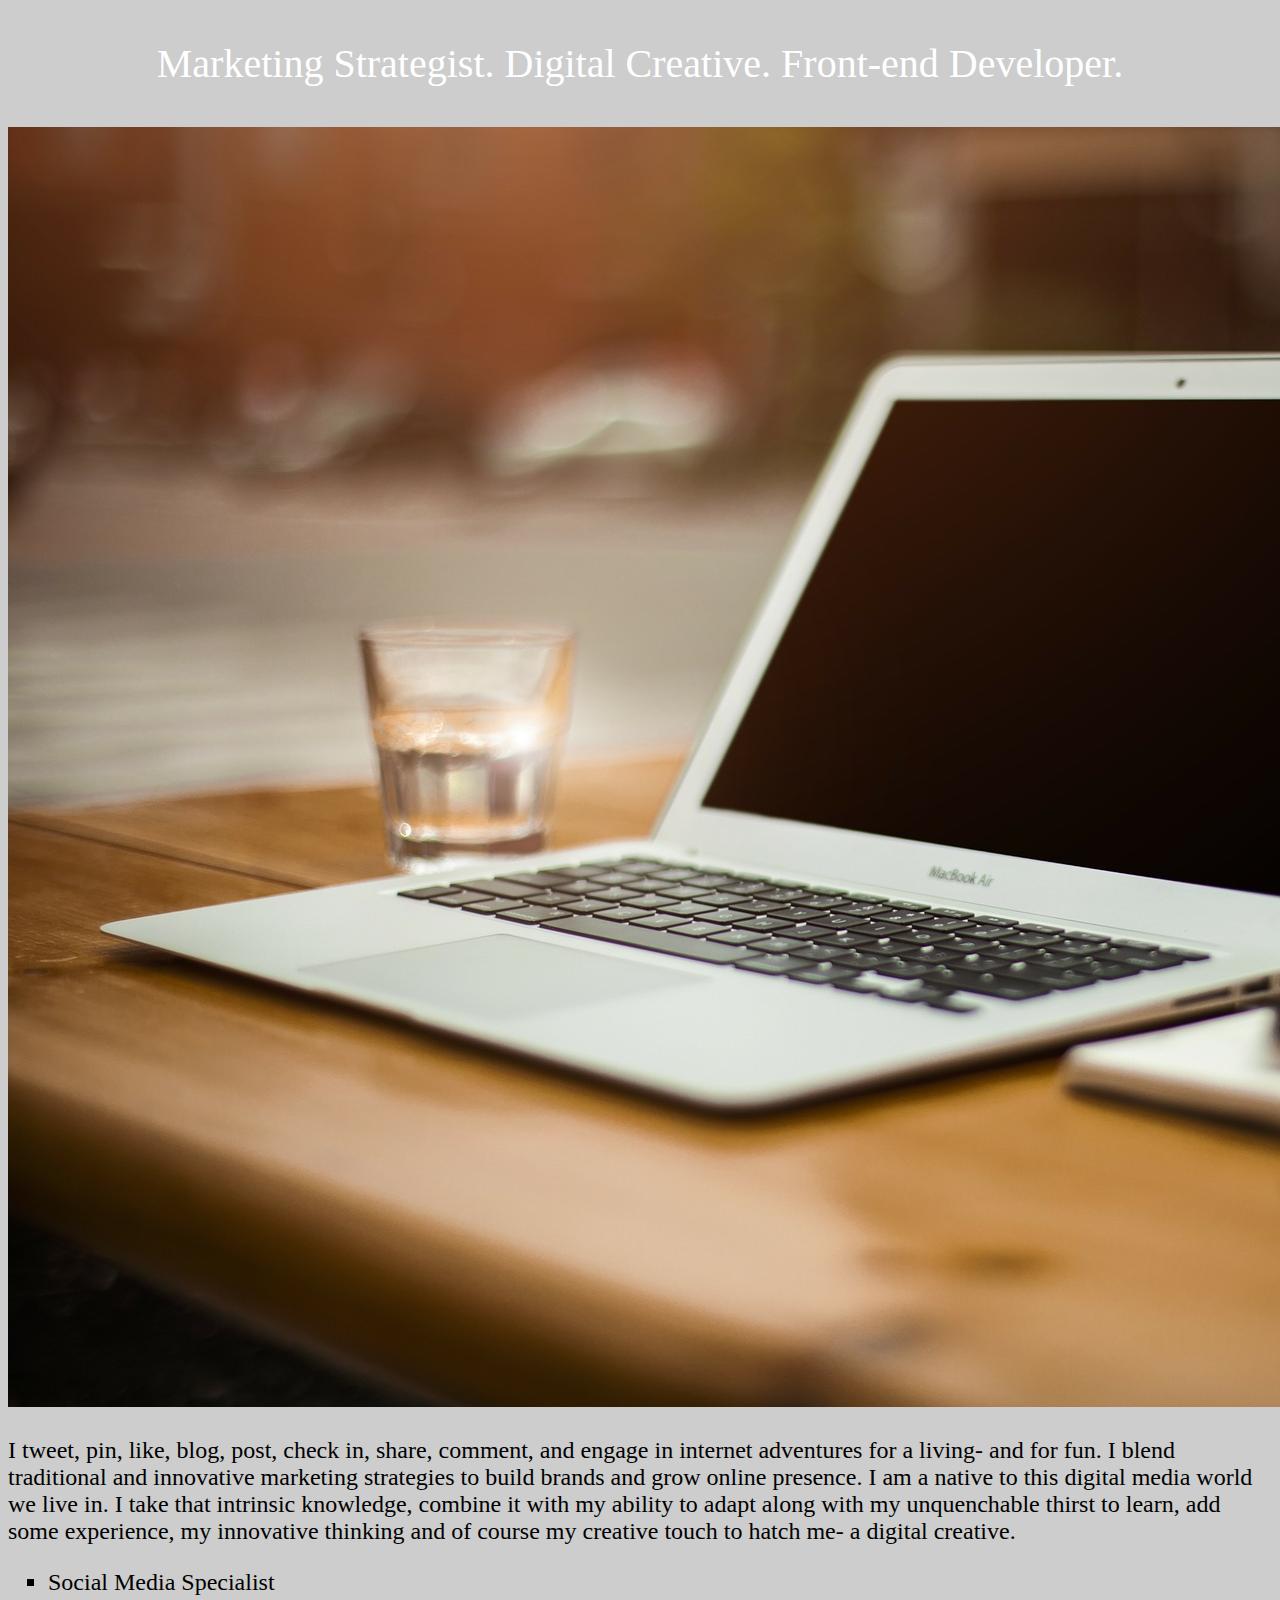
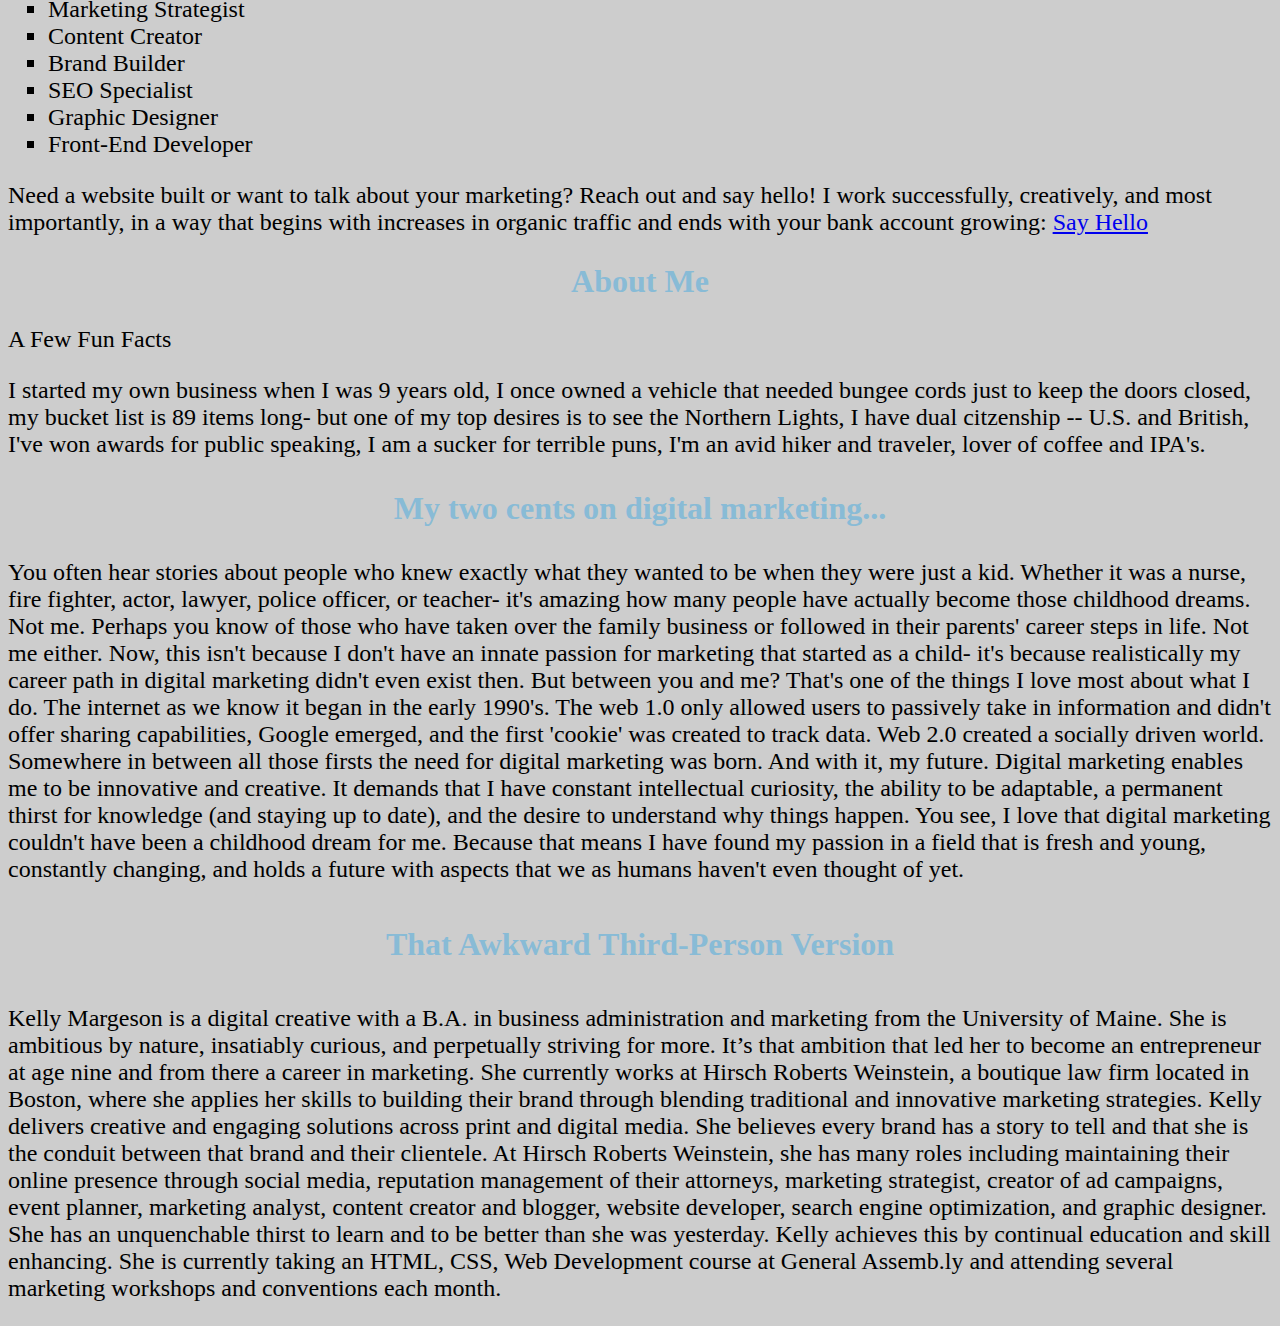
==== unit_3/index.html @ 4f6eaba1 "edits" ====
<!DOCTYPE html>
<html>

<head>
	<link rel="stylesheet" type="text/css" href="css/style.css">
</head>

<body>
	<title>Kelly Margeson</title>
	<div id="slogan">
	<p>Marketing Strategist. Digital Creative. Front-end Developer.</p>
	</div>
	<img src="images/laptop.jpg"
           alt="work space"
           title="laptop">

    <p>I tweet, pin, like, blog, post, check in, share, comment, and engage in internet adventures for a living- and for fun. I blend traditional and innovative marketing strategies to build brands and grow online presence. I am a native to this digital media world we live in. I take that intrinsic knowledge, combine it with my ability to adapt along with my unquenchable thirst to learn, add some experience, my innovative thinking and of course my creative touch to hatch me- a digital creative.</p>

    <ul style="list-style-type:square">
  		<li>Social Media Specialist</li>
 	    <li>Marketing Strategist</li>
  		<li>Content Creator</li>
  		<li>Brand Builder</li>
  		<li>SEO Specialist</li>
  		<li>Graphic Designer</li>
  		<li>Front-End Developer</li>
	</ul>

	<p>Need a website built or want to talk about your marketing? Reach out and say hello! I work successfully, creatively, and most importantly, in a way that begins with increases in organic traffic and ends with your bank account growing:
	<a href="mailto:kellymargeson.marketer@gmail.com?Subject=Hello%20again" target="_top">Say Hello</a>
	</p>

	<h2>About Me</h2>
	<p>A Few Fun Facts</p>
	<p>I started my own business when I was 9 years old, I once owned a vehicle that needed bungee cords just to keep the doors closed, my bucket list is 89 items long- but one of my top desires is to see the Northern Lights, I have dual citzenship -- U.S. and British, I've won awards for public speaking, I am a sucker for terrible puns, I'm an avid hiker and traveler, lover of coffee and IPA's.</p>

	<h3>My two cents on digital marketing...</h3>
	<p>You often hear stories about people who knew exactly what they wanted to be when they were just a kid. Whether it was a nurse, fire fighter, actor, lawyer, police officer, or teacher- it's amazing how many people have actually become those childhood dreams. Not me. Perhaps you know of those who have taken over the family business or followed in their parents' career steps in life. Not me either.

	Now, this isn't because I don't have an innate passion for marketing that started as a child- it's because realistically my career path in digital marketing didn't even exist then. But between you and me? That's one of the things I love most about what I do.

	The internet as we know it began in the early 1990's. The web 1.0 only allowed users to passively take in information and didn't offer sharing capabilities, Google emerged, and the first 'cookie' was created to track data. Web 2.0 created a socially driven world. Somewhere in between all those firsts the need for digital marketing was born. And with it, my future.

	Digital marketing enables me to be innovative and creative. It demands that I have constant intellectual curiosity, the ability to be adaptable, a permanent thirst for knowledge (and staying up to date), and the desire to understand why things happen. You see, I love that digital marketing couldn't have been a childhood dream for me. Because that means I have found my passion in a field that is fresh and young, constantly changing, and holds a future with aspects that we as humans haven't even thought of yet.</p>

	<h4>That Awkward Third-Person Version</h4>
	<p>Kelly Margeson is a digital creative with a B.A. in business administration and marketing from the University of Maine. She is ambitious by nature, insatiably curious, and perpetually striving for more. It’s that ambition that led her to become an entrepreneur at age nine and from there a career in marketing. She currently works at Hirsch Roberts Weinstein, a boutique law firm located in Boston, where she applies her skills to building their brand through blending traditional and innovative marketing strategies. Kelly delivers creative and engaging solutions across print and digital media. She believes every brand has a story to tell and that she is the conduit between that brand and their clientele. 

	At Hirsch Roberts Weinstein, she has many roles including maintaining their online presence through social media, reputation management of their attorneys, marketing strategist, creator of ad campaigns, event planner, marketing analyst, content creator and blogger, website developer, search engine optimization, and graphic designer.  

	She has an unquenchable thirst to learn and to be better than she was yesterday. Kelly achieves this by continual education and skill enhancing. She is currently taking an HTML, CSS, Web Development course at General Assemb.ly and attending several marketing workshops and conventions each month.</p>
</body>
</html>
---- unit_3/css/style.css ----
title {
    text-align: center;
    background: "images/laptop.jpg";
    background-size: cover;
    color: #fff;
    font-family: Quicksand; 
    font-weight: regular;
    text-transform: uppercase;
    font-size: 60px
}

#slogan { 
	text-align: center;
    background: "images/laptop.jpg";
    background-size: cover;
    color:#fff;
    font-family: Quicksand;
    font-weight: light 
    text-transform: capitalize;
    font-size: 40px
}

body {
  text-align: left;
  background-color: #CDCDCD;
  color: #000;
  font-family: GeosansLight;
  font-weight: regular;
  font-size: 24px
}

h2 {
  text-align: center;
  background-color: #CDCDCD;
  color: #88BBD6;
  font-family: GeosansLight;
  font-weight: bold;
  font-size: 32px
}

h3 {
  text-align: center;
  background-color: #CDCDCD;
  color: #88BBD6;
  font-family: GeosansLight;
  font-weight: bold;
  font-size: 32px
}

h4 {
  text-align: center;
  background-color: #CDCDCD;
  color: #88BBD6;
  font-family: GeosansLight;
  font-weight: bold;
  font-size: 32px
}
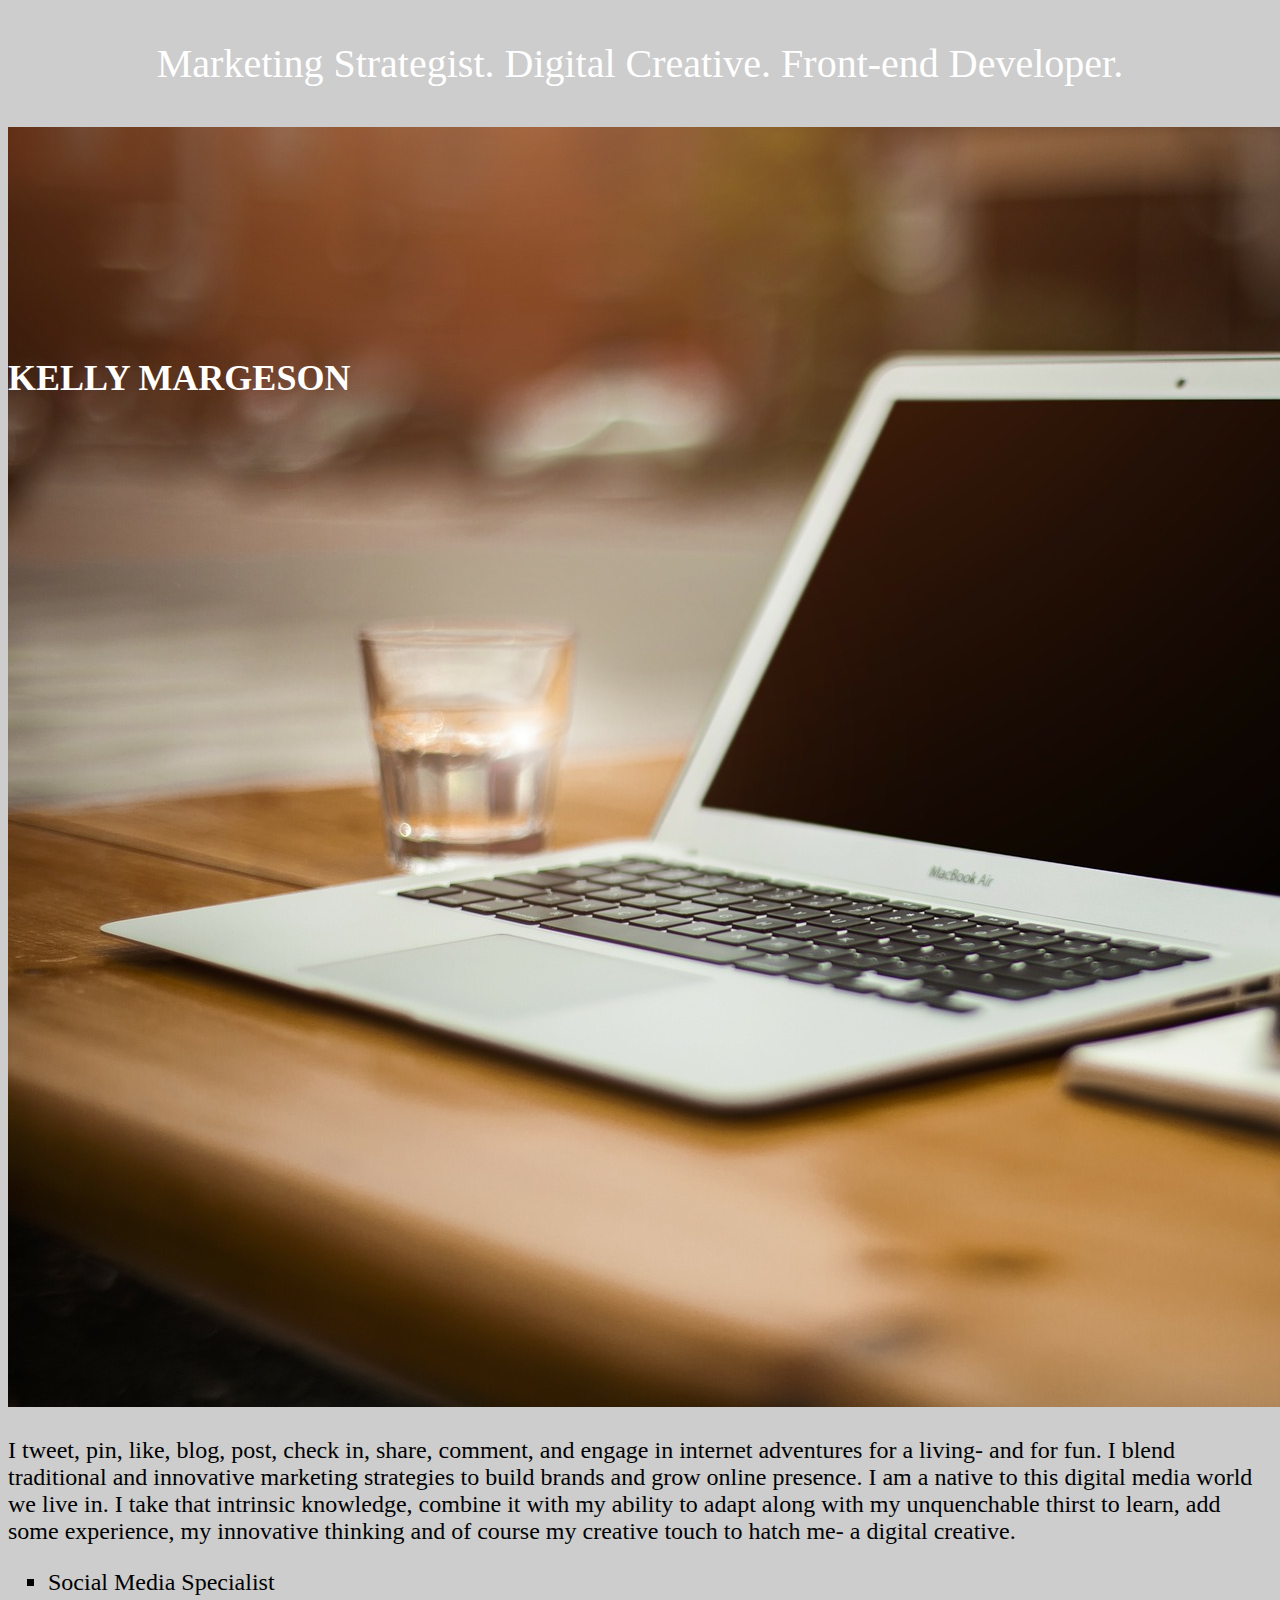
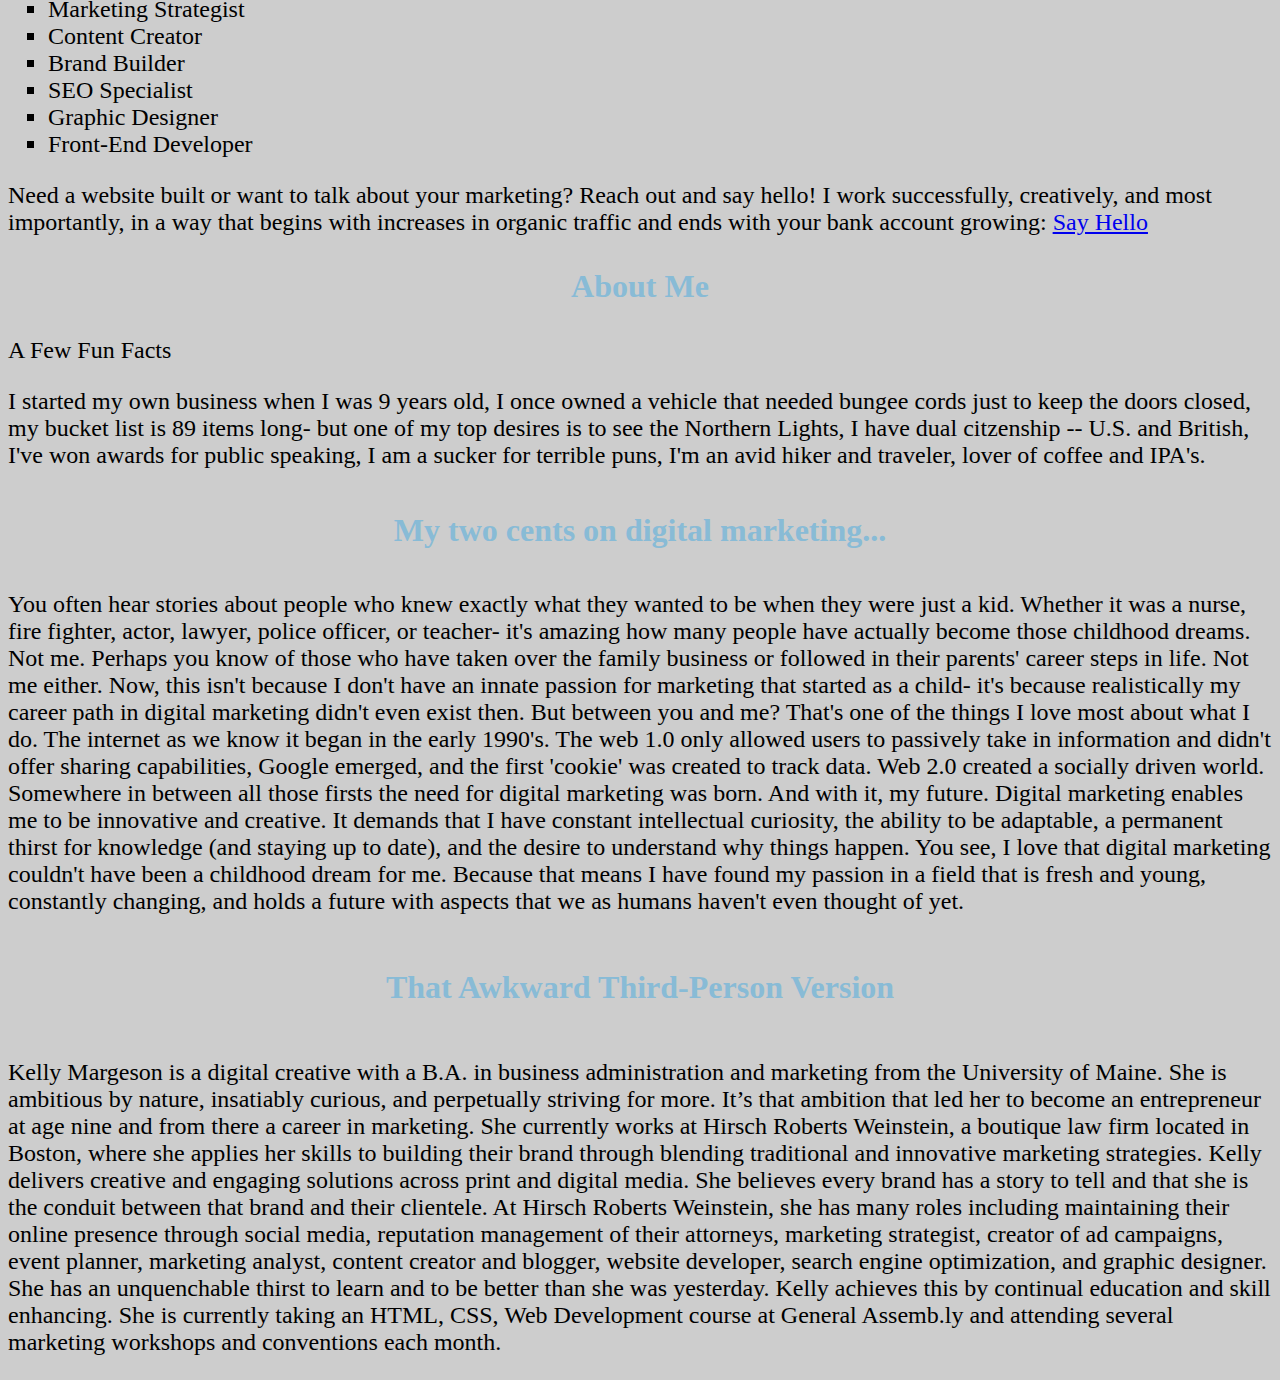
==== commit 3c788163: "edits" ====
--- a/unit_3/index.html
+++ b/unit_3/index.html
@@ -6,13 +6,20 @@
 </head>
 
 <body>
-	<title>Kelly Margeson</title>
+	
+
 	<div id="slogan">
 	<p>Marketing Strategist. Digital Creative. Front-end Developer.</p>
 	</div>
+
+	<div class="image">
 	<img src="images/laptop.jpg"
            alt="work space"
-           title="laptop">
+           title="laptop" />
+      
+      <h2>Kelly Margeson</h2>
+
+	</div>
 
     <p>I tweet, pin, like, blog, post, check in, share, comment, and engage in internet adventures for a living- and for fun. I blend traditional and innovative marketing strategies to build brands and grow online presence. I am a native to this digital media world we live in. I take that intrinsic knowledge, combine it with my ability to adapt along with my unquenchable thirst to learn, add some experience, my innovative thinking and of course my creative touch to hatch me- a digital creative.</p>
 
@@ -30,11 +37,11 @@
 	<a href="mailto:kellymargeson.marketer@gmail.com?Subject=Hello%20again" target="_top">Say Hello</a>
 	</p>
 
-	<h2>About Me</h2>
+	<h3>About Me</h3>
 	<p>A Few Fun Facts</p>
 	<p>I started my own business when I was 9 years old, I once owned a vehicle that needed bungee cords just to keep the doors closed, my bucket list is 89 items long- but one of my top desires is to see the Northern Lights, I have dual citzenship -- U.S. and British, I've won awards for public speaking, I am a sucker for terrible puns, I'm an avid hiker and traveler, lover of coffee and IPA's.</p>
 
-	<h3>My two cents on digital marketing...</h3>
+	<h4>My two cents on digital marketing...</h4>
 	<p>You often hear stories about people who knew exactly what they wanted to be when they were just a kid. Whether it was a nurse, fire fighter, actor, lawyer, police officer, or teacher- it's amazing how many people have actually become those childhood dreams. Not me. Perhaps you know of those who have taken over the family business or followed in their parents' career steps in life. Not me either.
 
 	Now, this isn't because I don't have an innate passion for marketing that started as a child- it's because realistically my career path in digital marketing didn't even exist then. But between you and me? That's one of the things I love most about what I do.
@@ -43,7 +50,7 @@
 
 	Digital marketing enables me to be innovative and creative. It demands that I have constant intellectual curiosity, the ability to be adaptable, a permanent thirst for knowledge (and staying up to date), and the desire to understand why things happen. You see, I love that digital marketing couldn't have been a childhood dream for me. Because that means I have found my passion in a field that is fresh and young, constantly changing, and holds a future with aspects that we as humans haven't even thought of yet.</p>
 
-	<h4>That Awkward Third-Person Version</h4>
+	<h5>That Awkward Third-Person Version</h5>
 	<p>Kelly Margeson is a digital creative with a B.A. in business administration and marketing from the University of Maine. She is ambitious by nature, insatiably curious, and perpetually striving for more. It’s that ambition that led her to become an entrepreneur at age nine and from there a career in marketing. She currently works at Hirsch Roberts Weinstein, a boutique law firm located in Boston, where she applies her skills to building their brand through blending traditional and innovative marketing strategies. Kelly delivers creative and engaging solutions across print and digital media. She believes every brand has a story to tell and that she is the conduit between that brand and their clientele. 
 
 	At Hirsch Roberts Weinstein, she has many roles including maintaining their online presence through social media, reputation management of their attorneys, marketing strategist, creator of ad campaigns, event planner, marketing analyst, content creator and blogger, website developer, search engine optimization, and graphic designer.  
--- a/unit_3/css/style.css
+++ b/unit_3/css/style.css
@@ -1,12 +1,17 @@
-title {
-    text-align: center;
-    background: "images/laptop.jpg";
-    background-size: cover;
-    color: #fff;
-    font-family: Quicksand; 
-    font-weight: regular;
-    text-transform: uppercase;
-    font-size: 60px
+.image { 
+   position: relative; 
+   width: 100%; /* for IE 6 */
+}
+
+h2 { 
+   position: absolute; 
+   top: 200px; 
+   left: 0; 
+   width: 100%; 
+   color: #fff;
+   font-family: Quicksand; 
+   font-weight: regular;
+   text-transform: uppercase;
 }
 
 #slogan { 
@@ -29,15 +34,6 @@
   font-size: 24px
 }
 
-h2 {
-  text-align: center;
-  background-color: #CDCDCD;
-  color: #88BBD6;
-  font-family: GeosansLight;
-  font-weight: bold;
-  font-size: 32px
-}
-
 h3 {
   text-align: center;
   background-color: #CDCDCD;
@@ -54,4 +50,13 @@
   font-family: GeosansLight;
   font-weight: bold;
   font-size: 32px
+}
+
+h5 {
+  text-align: center;
+  background-color: #CDCDCD;
+  color: #88BBD6;
+  font-family: GeosansLight;
+  font-weight: bold;
+  font-size: 32px
 }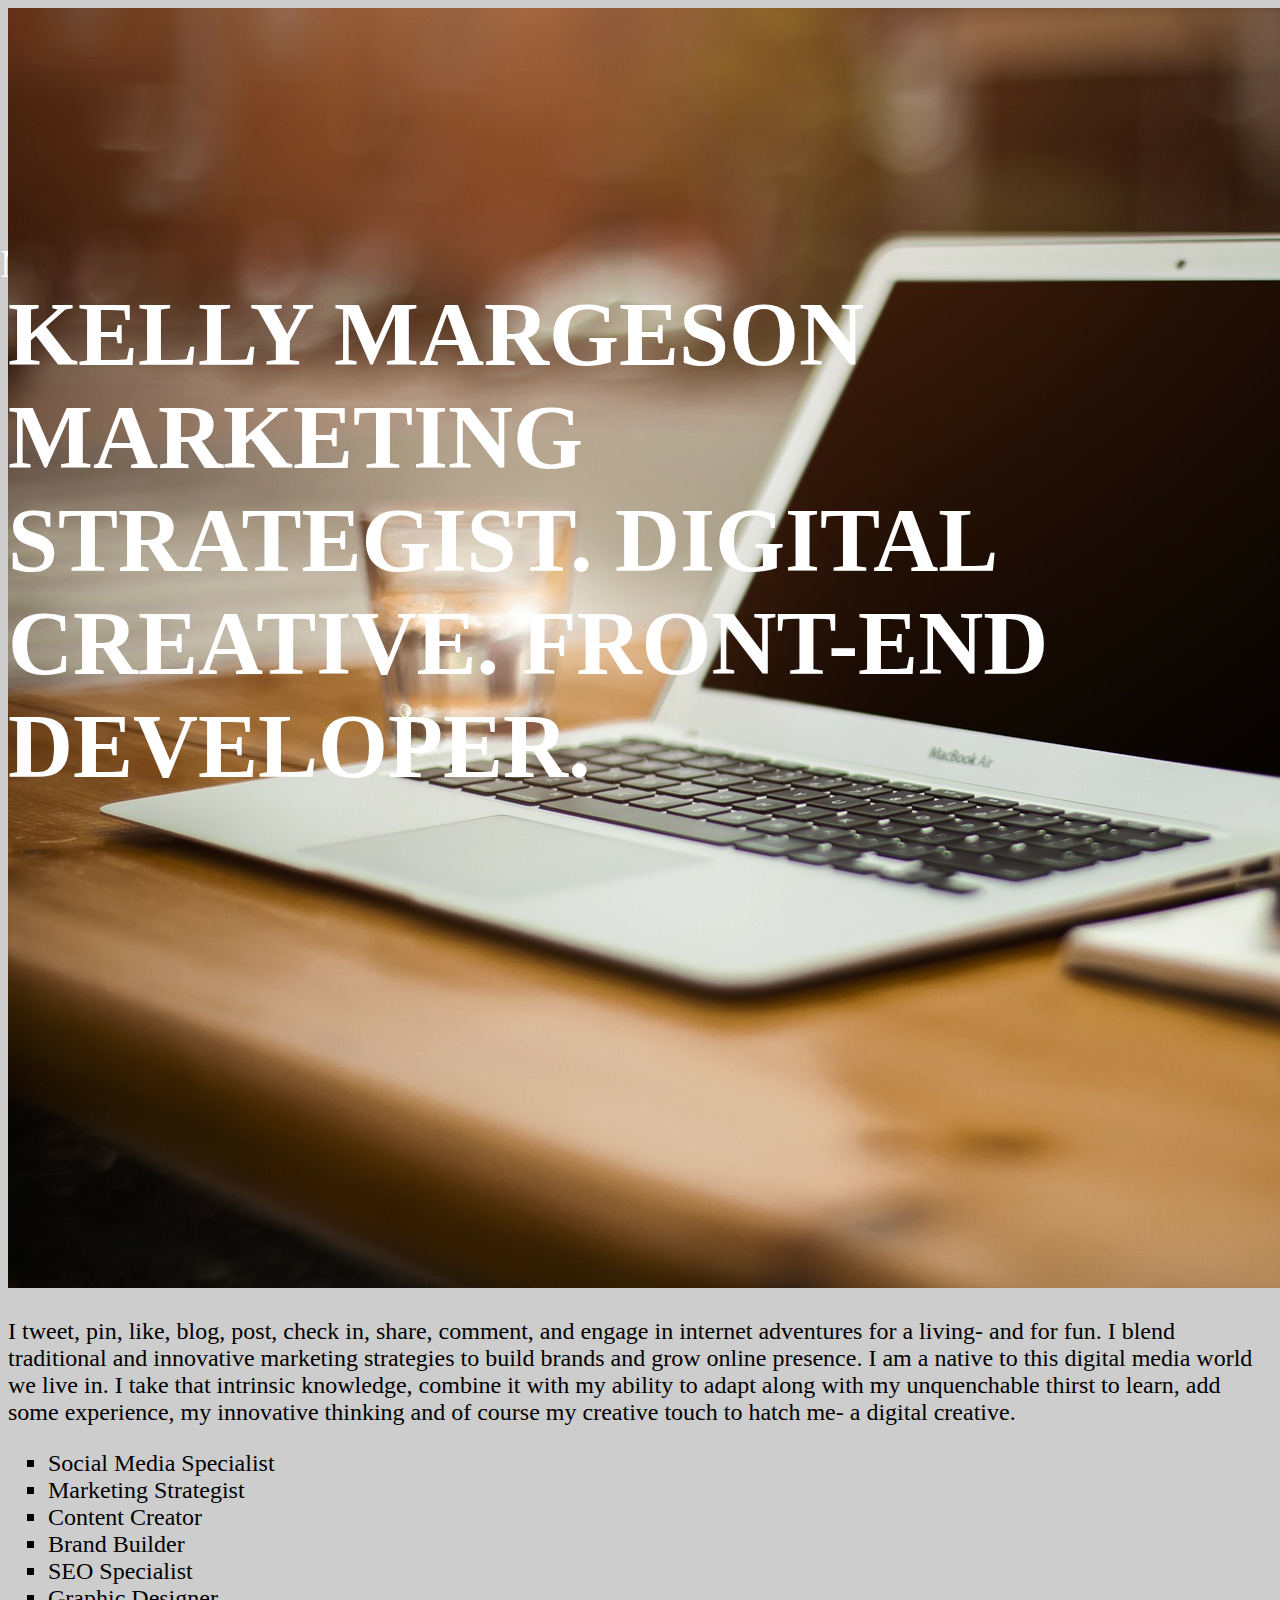
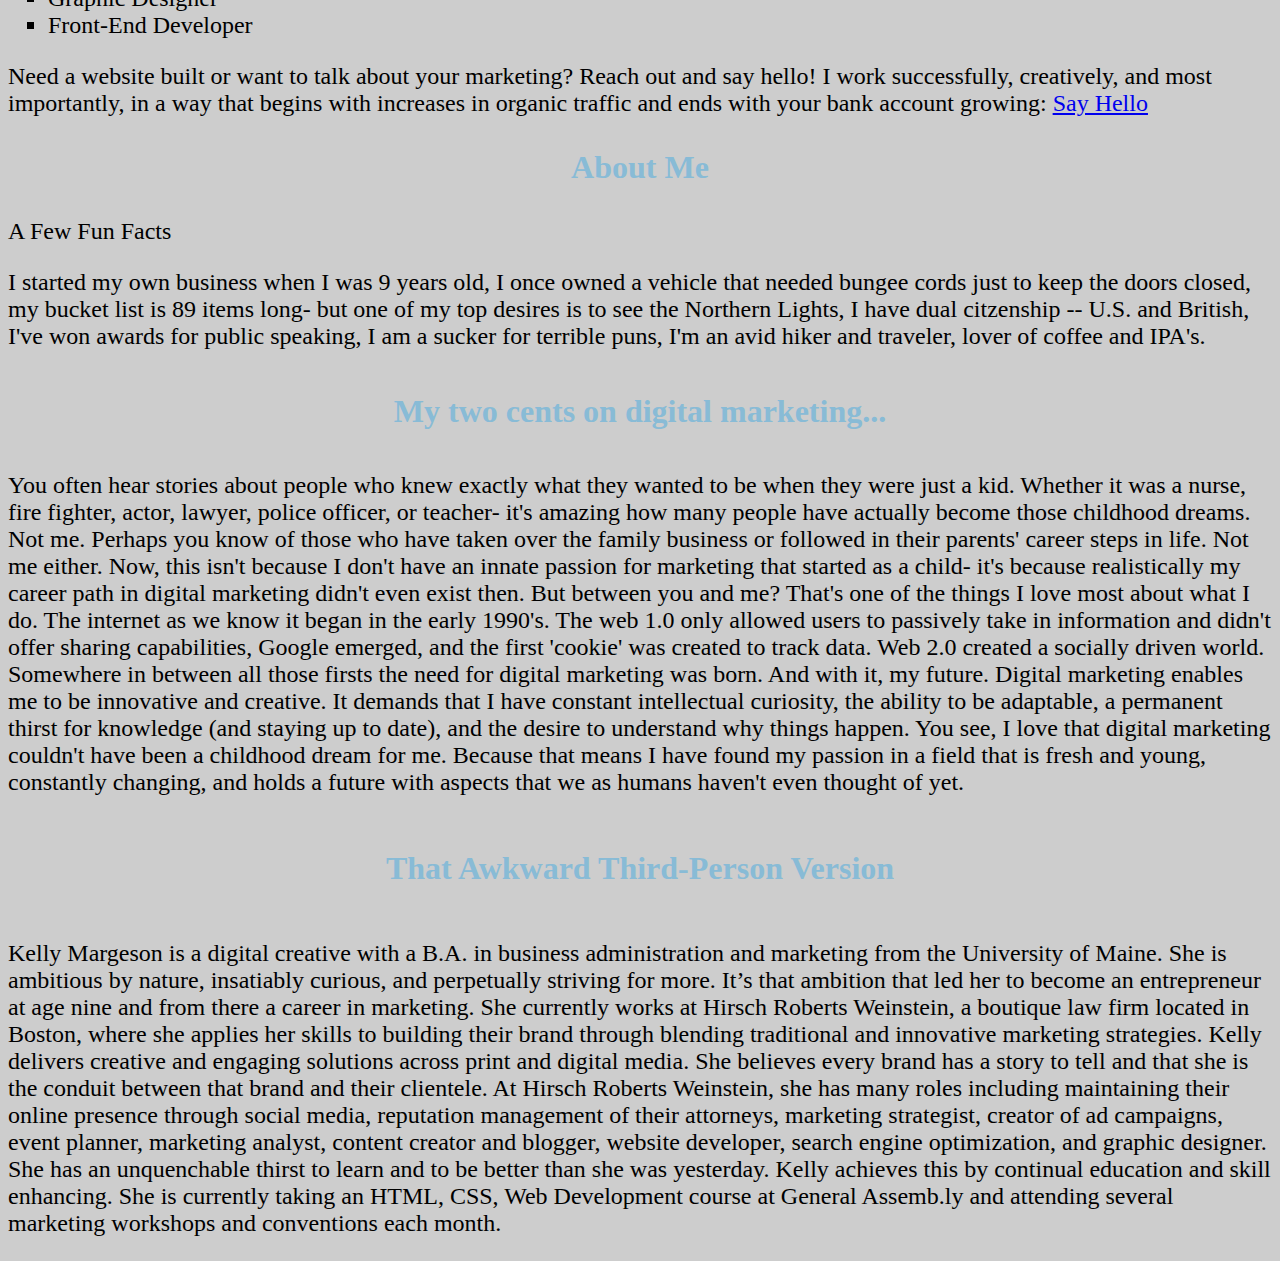
==== commit 3f7bc4ce: "edits" ====
--- a/unit_3/index.html
+++ b/unit_3/index.html
@@ -17,7 +17,7 @@
            alt="work space"
            title="laptop" />
       
-      <h2>Kelly Margeson</h2>
+      <h2>Kelly Margeson<br>Marketing Strategist. Digital Creative. Front-end Developer.</h2>
 
 	</div>
 
--- a/unit_3/css/style.css
+++ b/unit_3/css/style.css
@@ -1,23 +1,25 @@
 .image { 
    position: relative; 
-   width: 100%; /* for IE 6 */
+   width: 100%; 
 }
 
 h2 { 
    position: absolute; 
    top: 200px; 
    left: 0; 
-   width: 100%; 
+   width: 90%; 
    color: #fff;
    font-family: Quicksand; 
-   font-weight: regular;
+   font-weight: light;
    text-transform: uppercase;
+   font-size: 90px;
 }
 
 #slogan { 
-	text-align: center;
-    background: "images/laptop.jpg";
-    background-size: cover;
+	position: absolute; 
+   	top: 200px; 
+    left: 0; 
+    width: 90%; 
     color:#fff;
     font-family: Quicksand;
     font-weight: light 
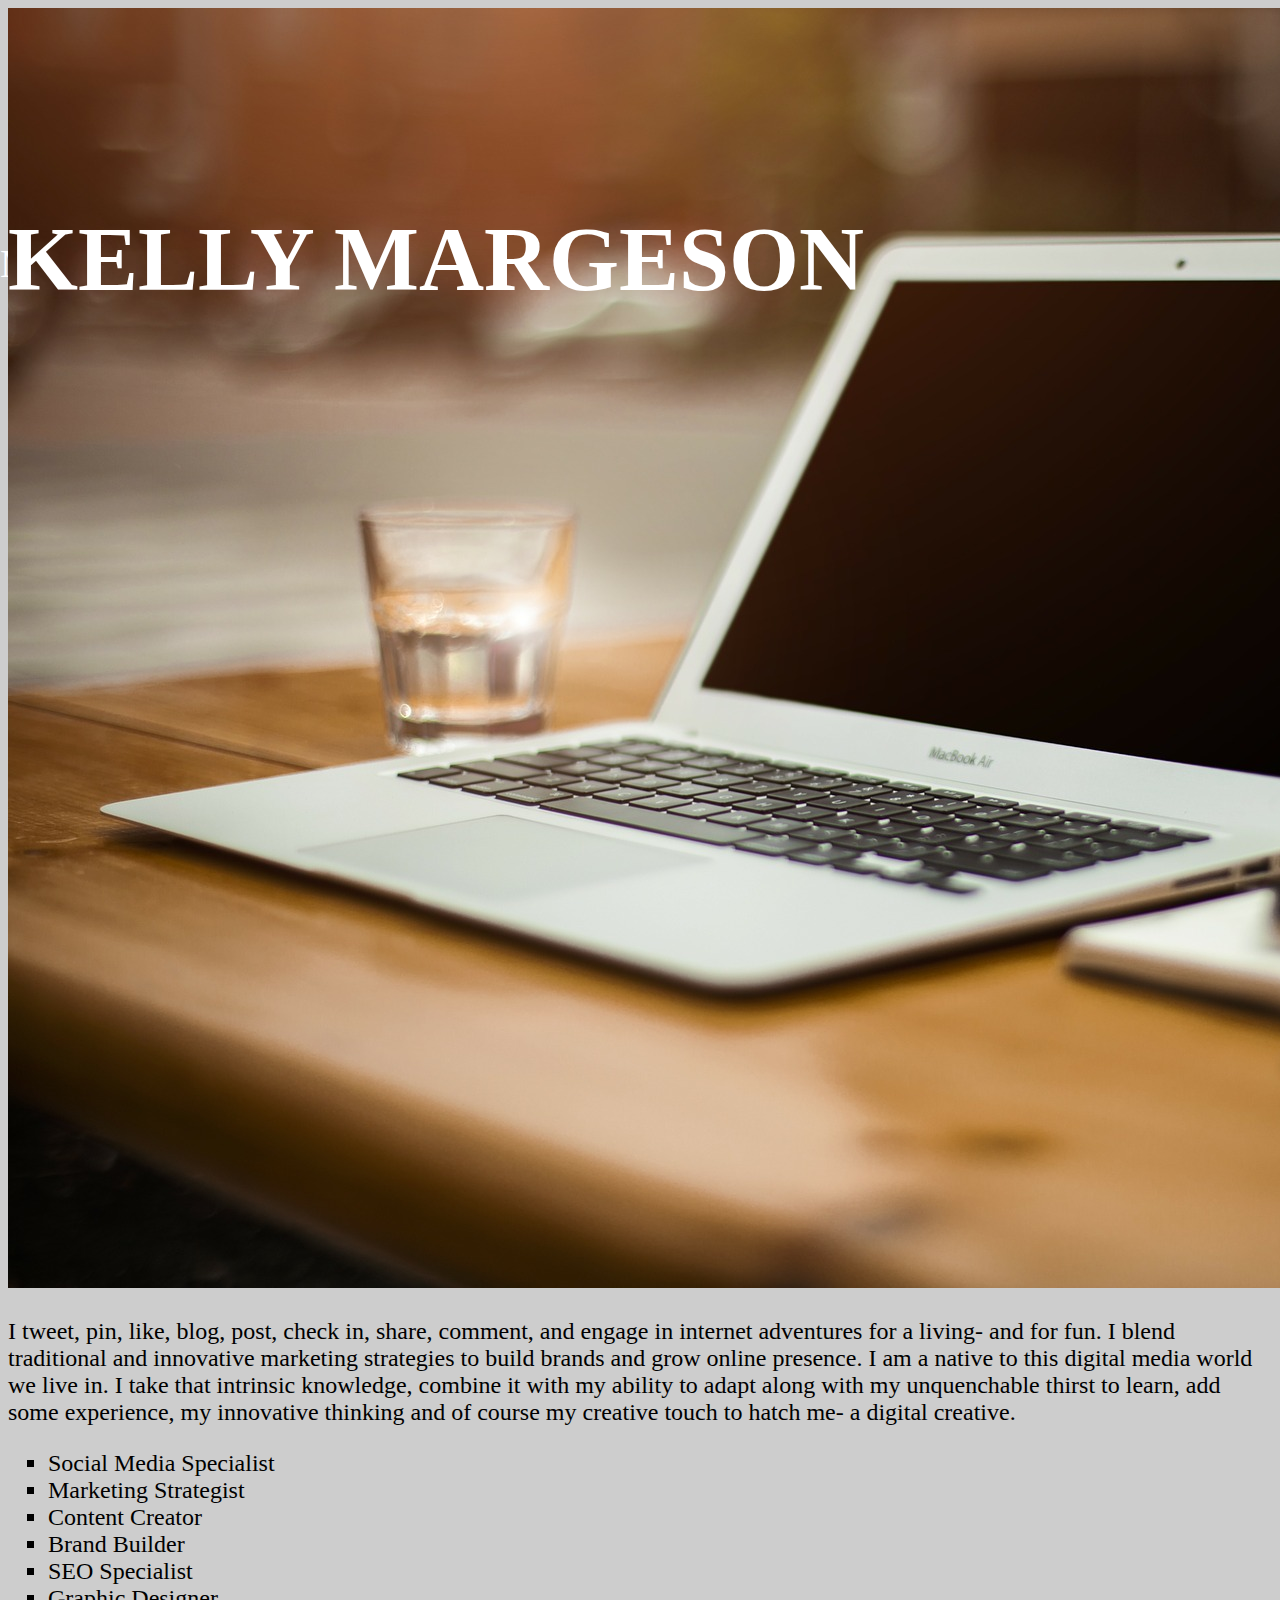
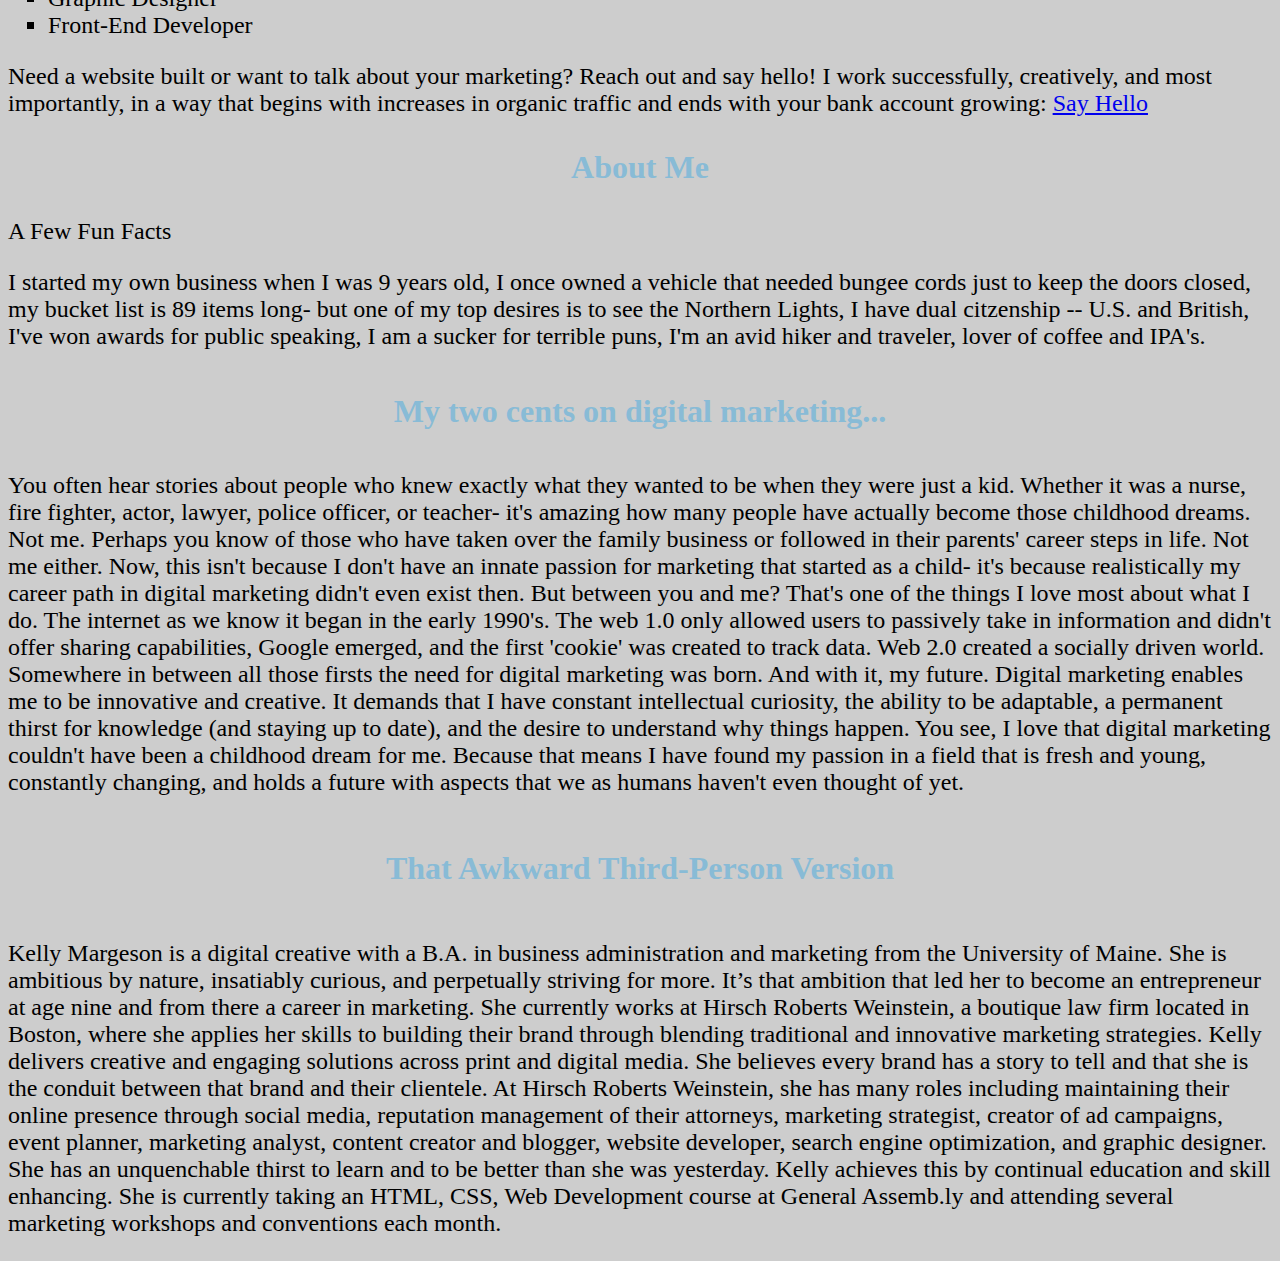
==== commit ab33fab9: "edits" ====
--- a/unit_3/index.html
+++ b/unit_3/index.html
@@ -3,10 +3,6 @@
 
 <head>
 	<link rel="stylesheet" type="text/css" href="css/style.css">
-</head>
-
-<body>
-	
 
 	<div id="slogan">
 	<p>Marketing Strategist. Digital Creative. Front-end Developer.</p>
@@ -17,10 +13,13 @@
            alt="work space"
            title="laptop" />
       
-      <h2>Kelly Margeson<br>Marketing Strategist. Digital Creative. Front-end Developer.</h2>
+      <h2>Kelly Margeson</h2>
 
 	</div>
+</head>
 
+<body>
+	
     <p>I tweet, pin, like, blog, post, check in, share, comment, and engage in internet adventures for a living- and for fun. I blend traditional and innovative marketing strategies to build brands and grow online presence. I am a native to this digital media world we live in. I take that intrinsic knowledge, combine it with my ability to adapt along with my unquenchable thirst to learn, add some experience, my innovative thinking and of course my creative touch to hatch me- a digital creative.</p>
 
     <ul style="list-style-type:square">
--- a/unit_3/css/style.css
+++ b/unit_3/css/style.css
@@ -3,11 +3,19 @@
    width: 100%; 
 }
 
+head {
+	position: absolute;
+	top: 50%;
+	left: 50%;
+	color: white;
+	text-align: left;
+}
 h2 { 
    position: absolute; 
    top: 200px; 
    left: 0; 
    width: 90%; 
+   margin: 0;
    color: #fff;
    font-family: Quicksand; 
    font-weight: light;
@@ -20,6 +28,7 @@
    	top: 200px; 
     left: 0; 
     width: 90%; 
+    margin: 0;
     color:#fff;
     font-family: Quicksand;
     font-weight: light 
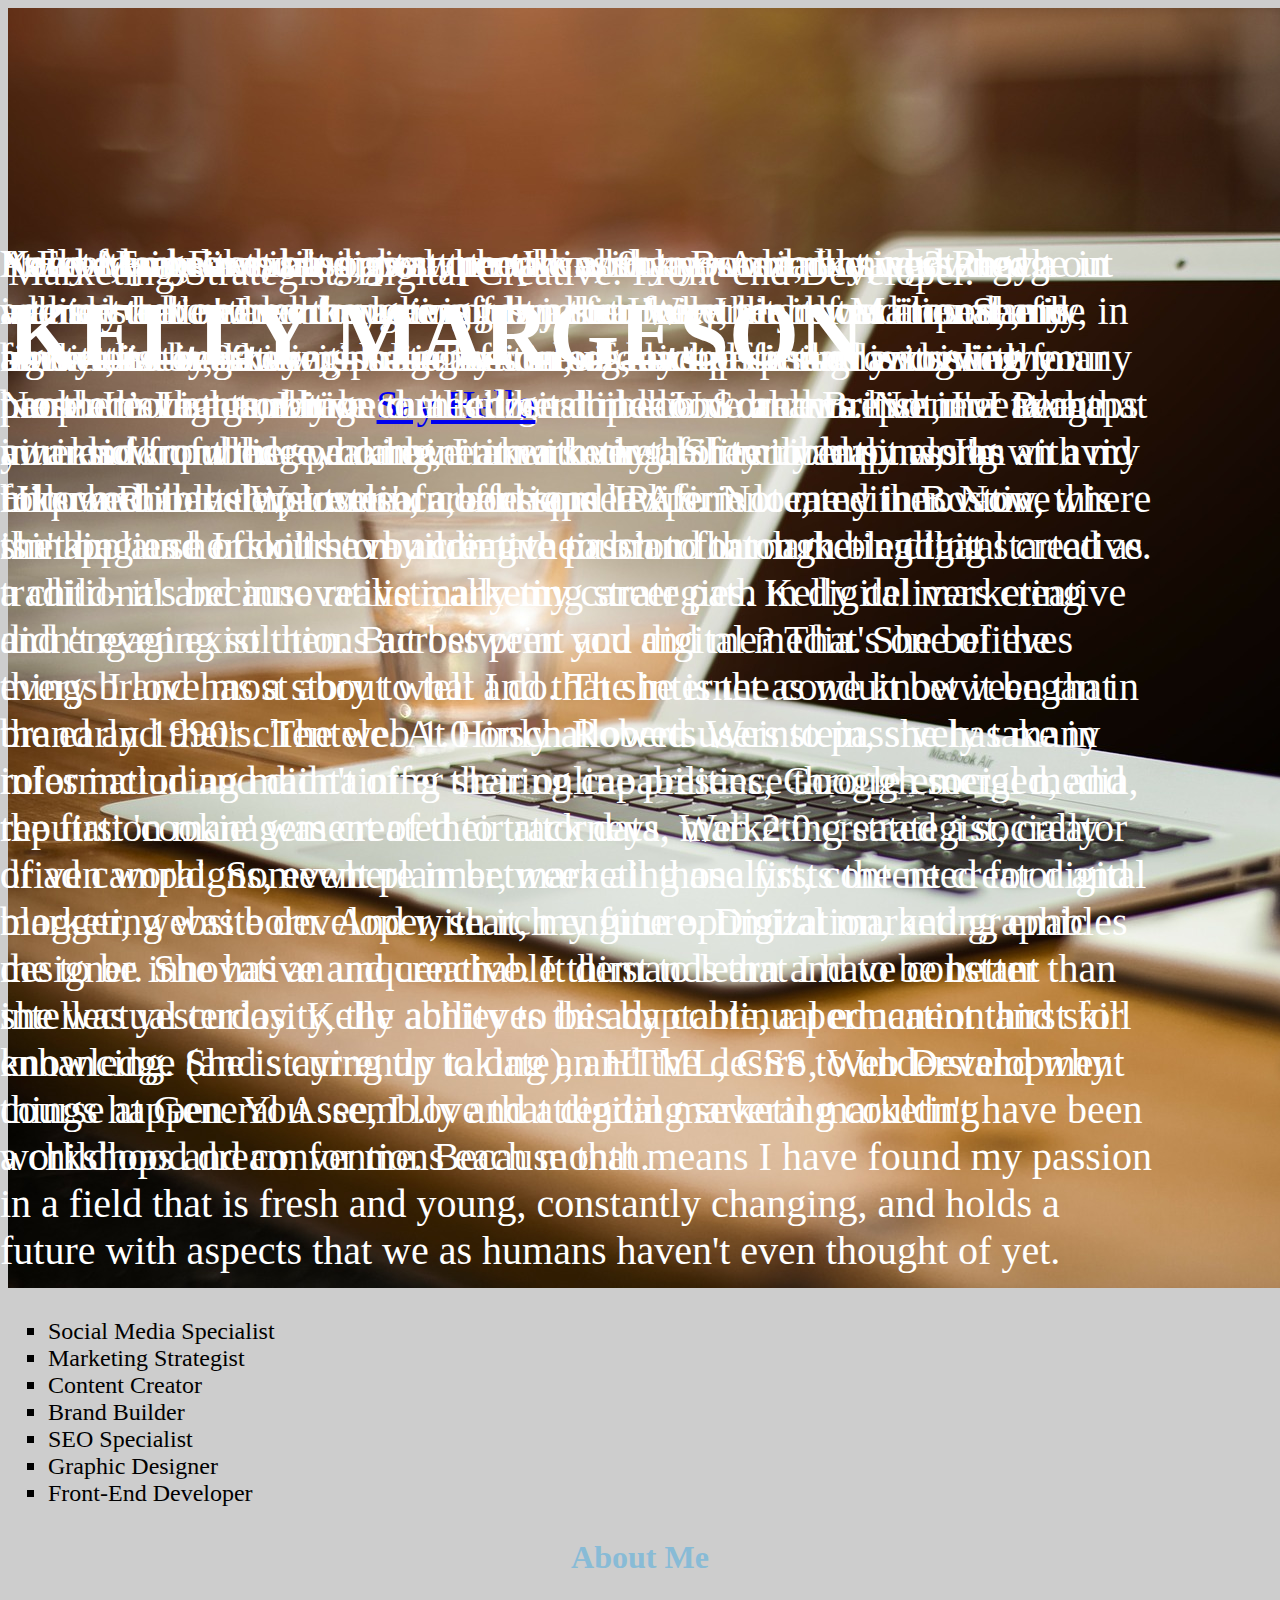
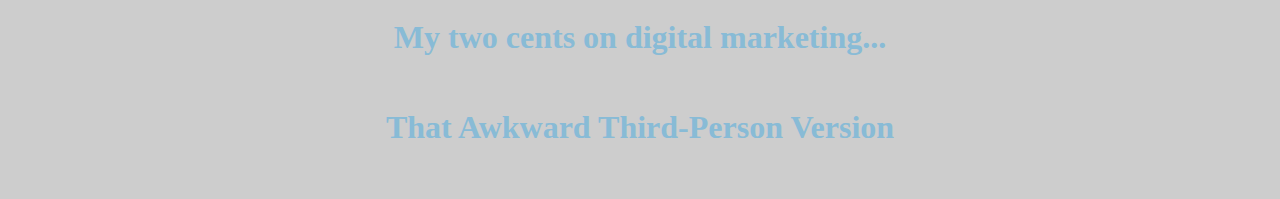
==== commit 77b3a5fa: "edits" ====
--- a/unit_3/index.html
+++ b/unit_3/index.html
@@ -3,10 +3,6 @@
 
 <head>
 	<link rel="stylesheet" type="text/css" href="css/style.css">
-
-	<div id="slogan">
-	<p>Marketing Strategist. Digital Creative. Front-end Developer.</p>
-	</div>
 
 	<div class="image">
 	<img src="images/laptop.jpg"
@@ -14,6 +10,7 @@
            title="laptop" />
       
       <h2>Kelly Margeson</h2>
+      <p>Marketing Strategist. Digital Creative. Front-end Developer.</p>
 
 	</div>
 </head>
--- a/unit_3/css/style.css
+++ b/unit_3/css/style.css
@@ -15,7 +15,6 @@
    top: 200px; 
    left: 0; 
    width: 90%; 
-   margin: 0;
    color: #fff;
    font-family: Quicksand; 
    font-weight: light;
@@ -23,12 +22,11 @@
    font-size: 90px;
 }
 
-#slogan { 
+p { 
 	position: absolute; 
    	top: 200px; 
     left: 0; 
     width: 90%; 
-    margin: 0;
     color:#fff;
     font-family: Quicksand;
     font-weight: light 
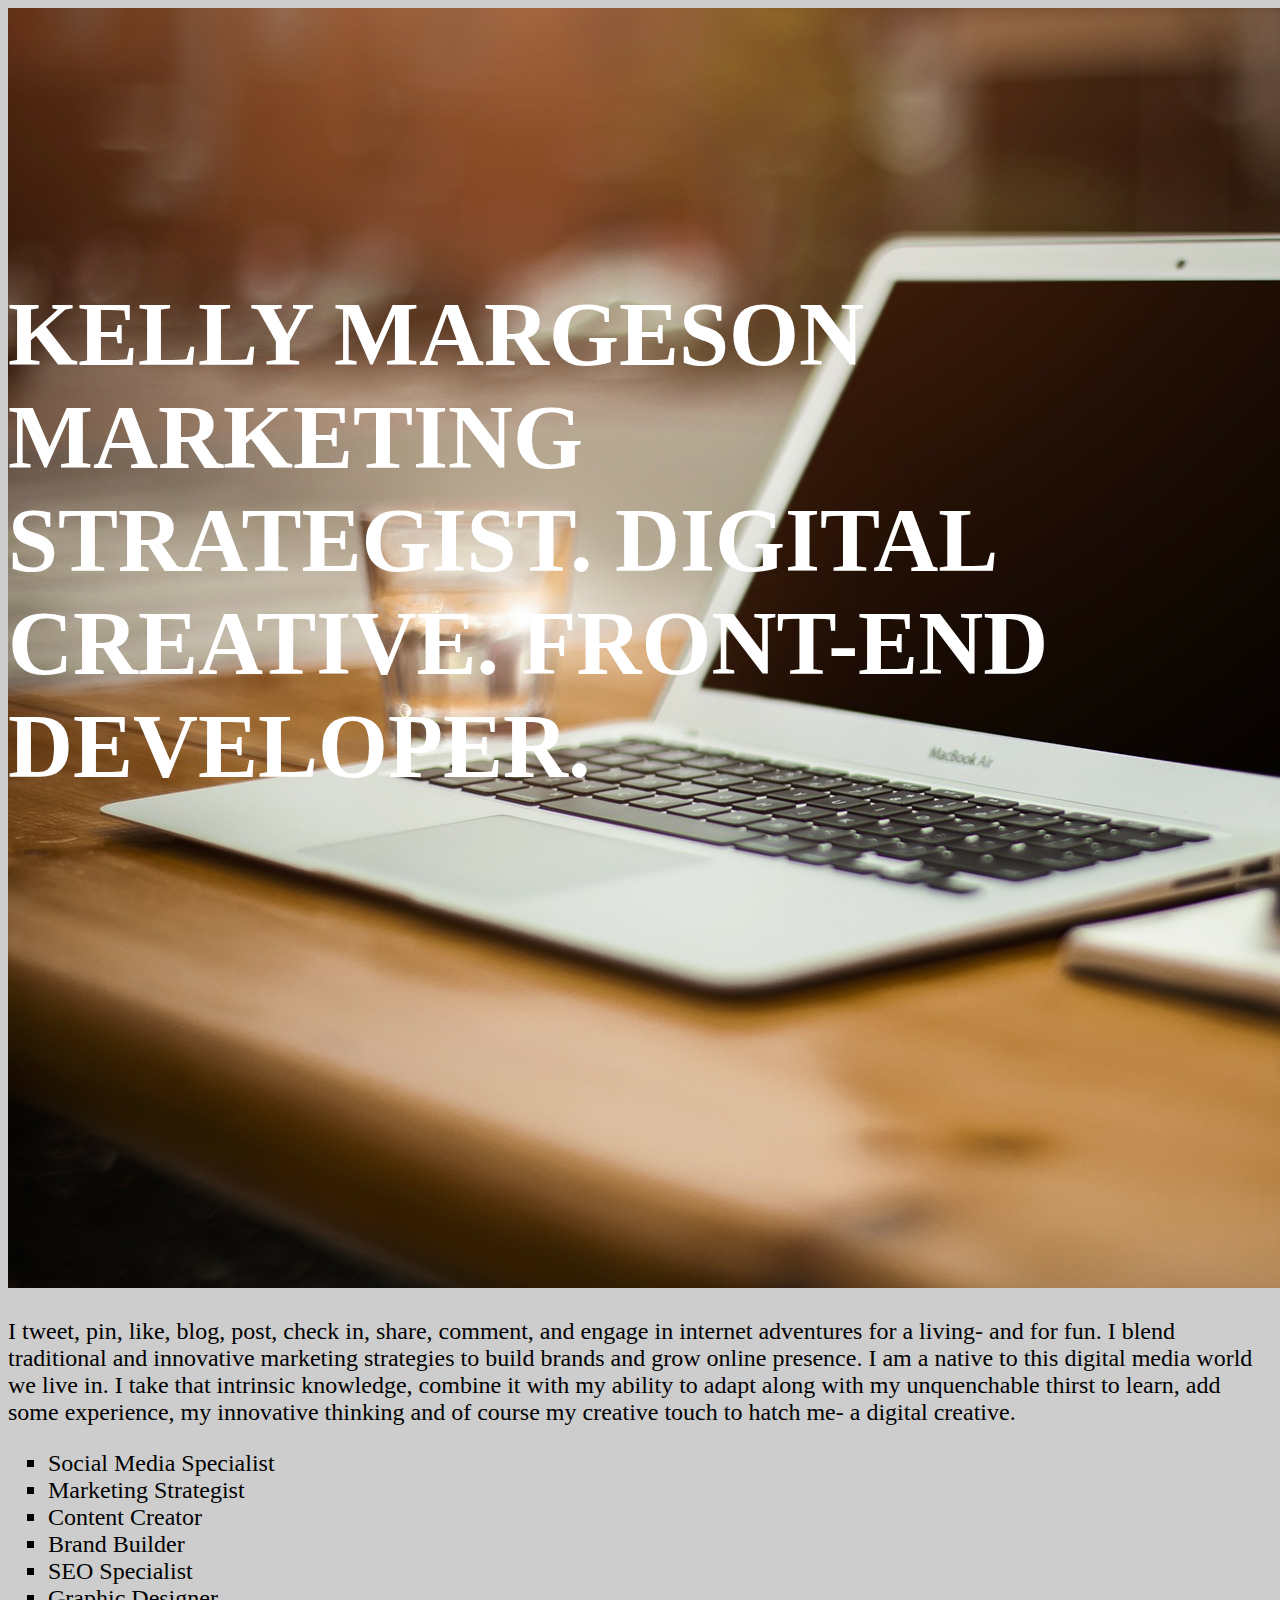
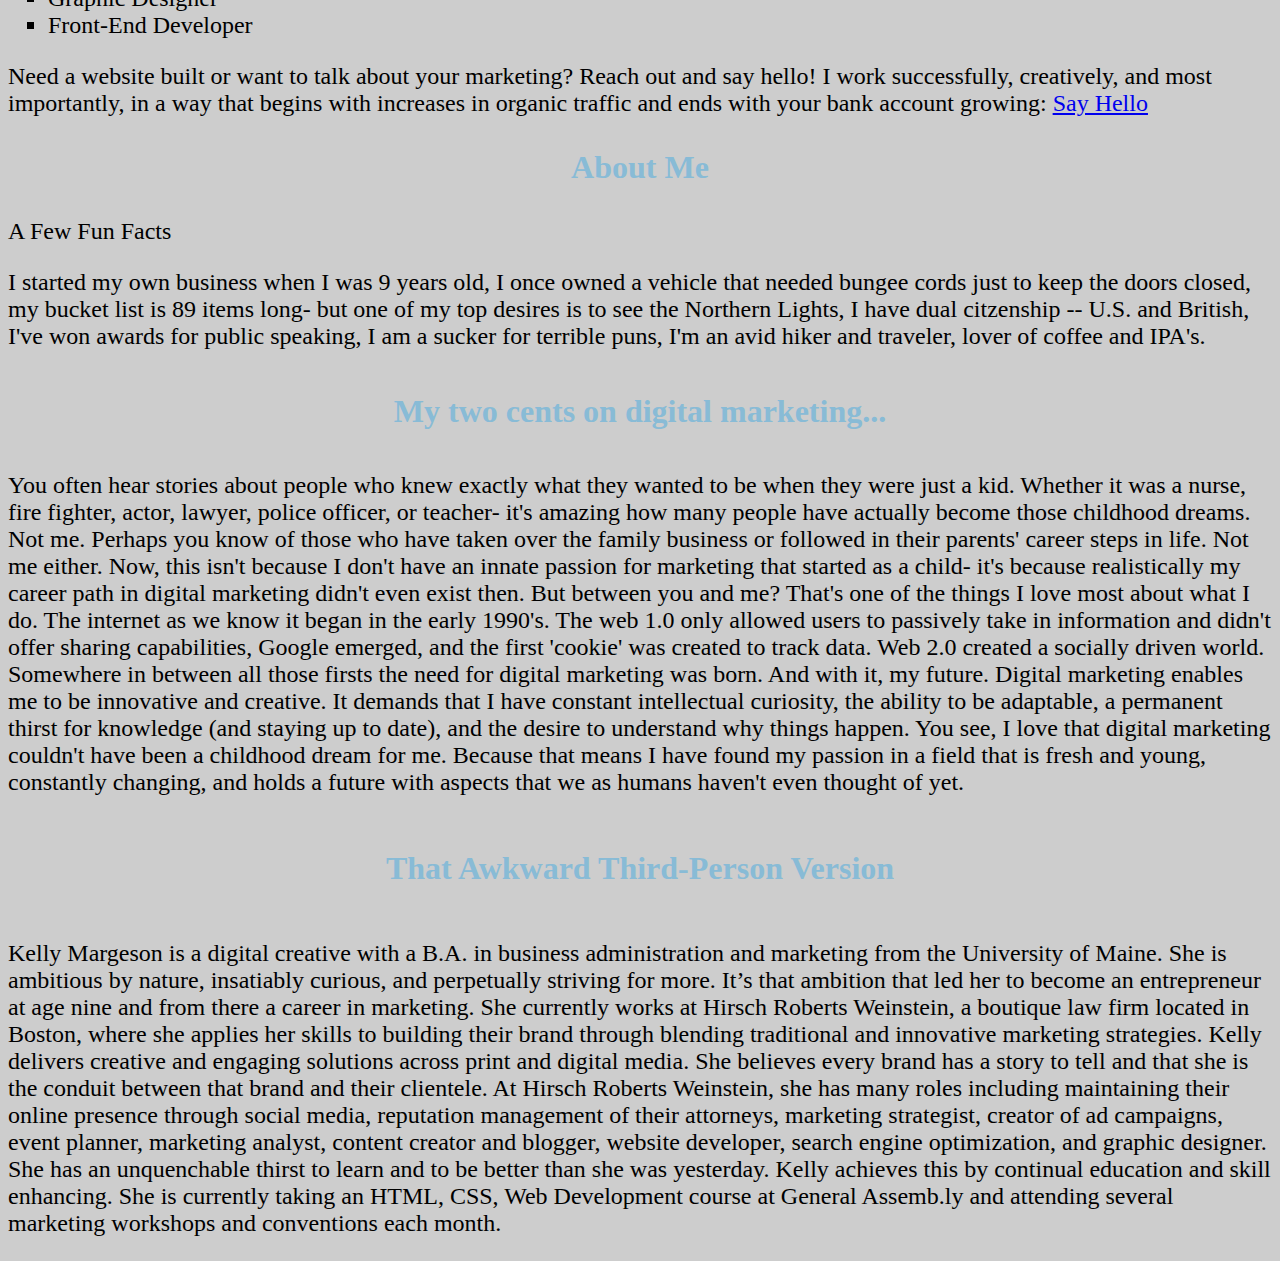
==== commit c04fc88f: "edits" ====
--- a/unit_3/index.html
+++ b/unit_3/index.html
@@ -9,8 +9,8 @@
            alt="work space"
            title="laptop" />
       
-      <h2>Kelly Margeson</h2>
-      <p>Marketing Strategist. Digital Creative. Front-end Developer.</p>
+      <h2>Kelly Margeson<br>Marketing Strategist. Digital Creative. Front-end Developer.</h2>
+
 
 	</div>
 </head>
--- a/unit_3/css/style.css
+++ b/unit_3/css/style.css
@@ -20,18 +20,6 @@
    font-weight: light;
    text-transform: uppercase;
    font-size: 90px;
-}
-
-p { 
-	position: absolute; 
-   	top: 200px; 
-    left: 0; 
-    width: 90%; 
-    color:#fff;
-    font-family: Quicksand;
-    font-weight: light 
-    text-transform: capitalize;
-    font-size: 40px
 }
 
 body {
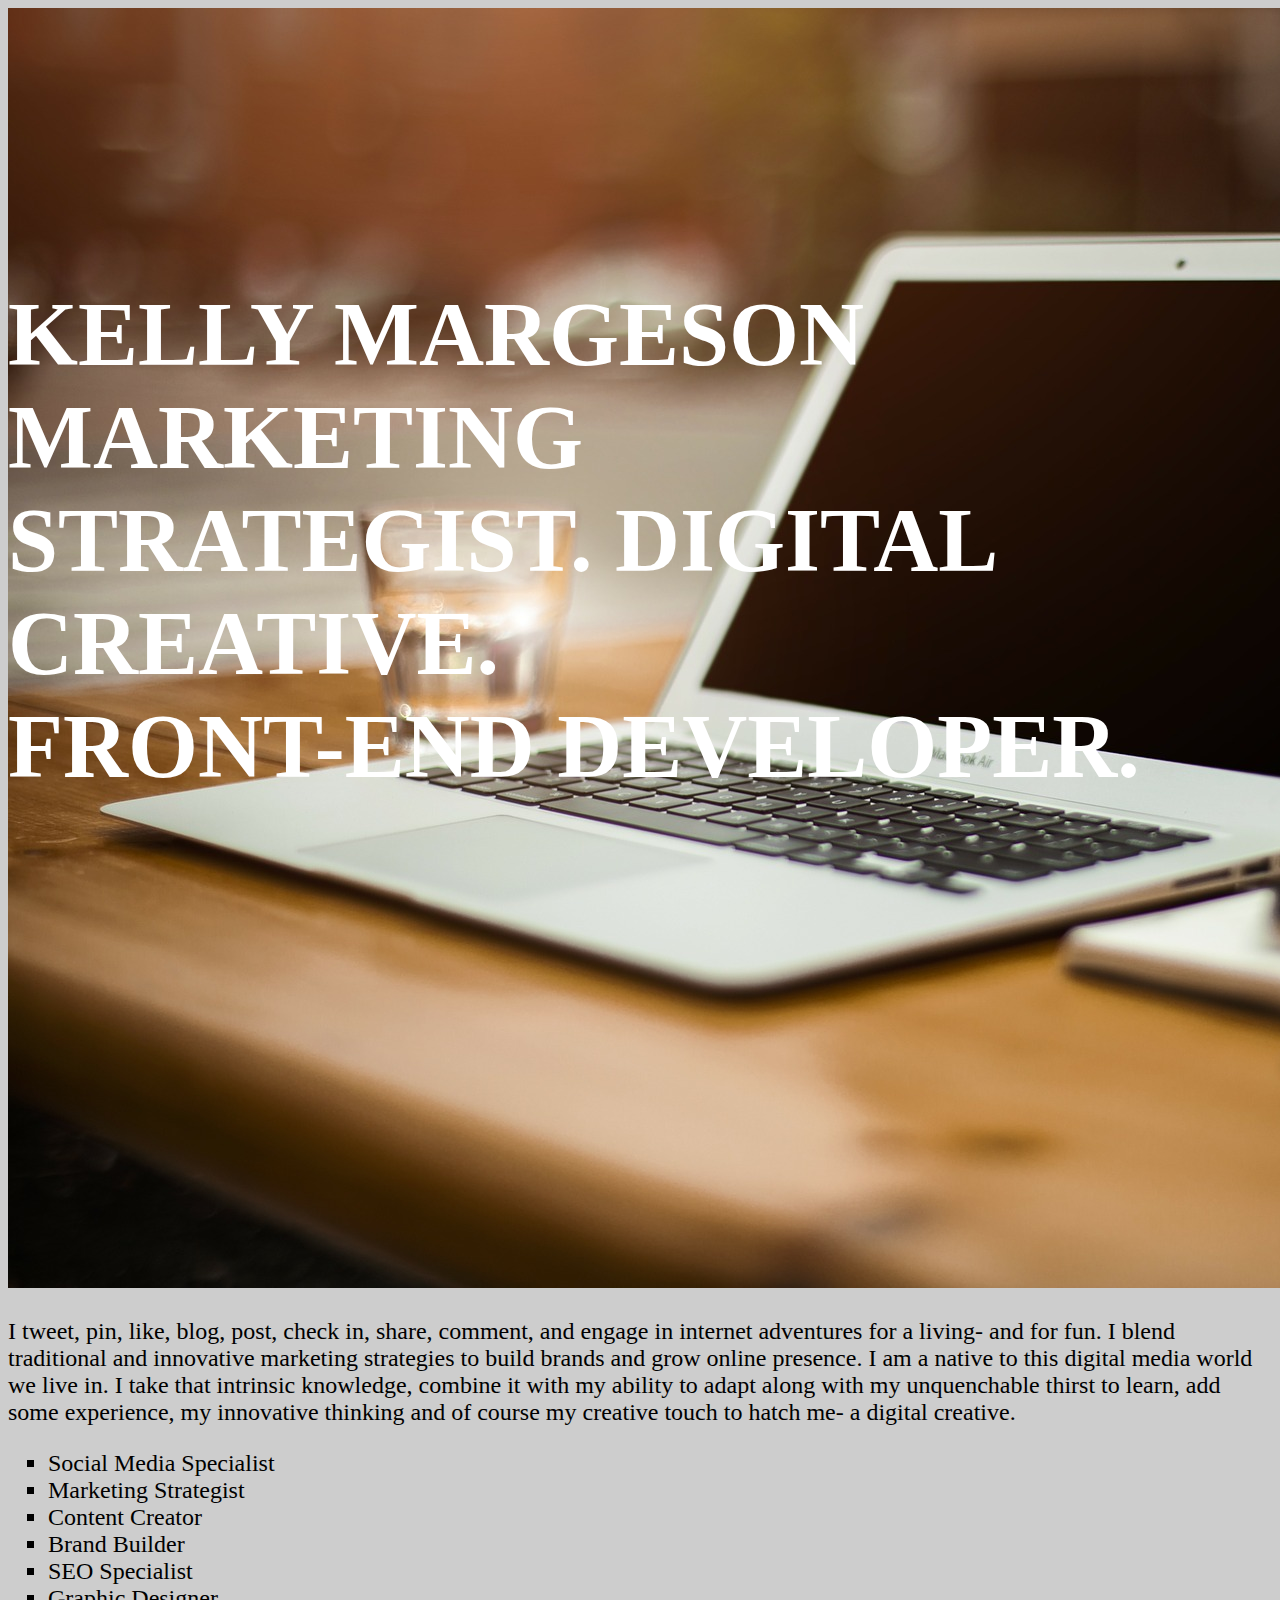
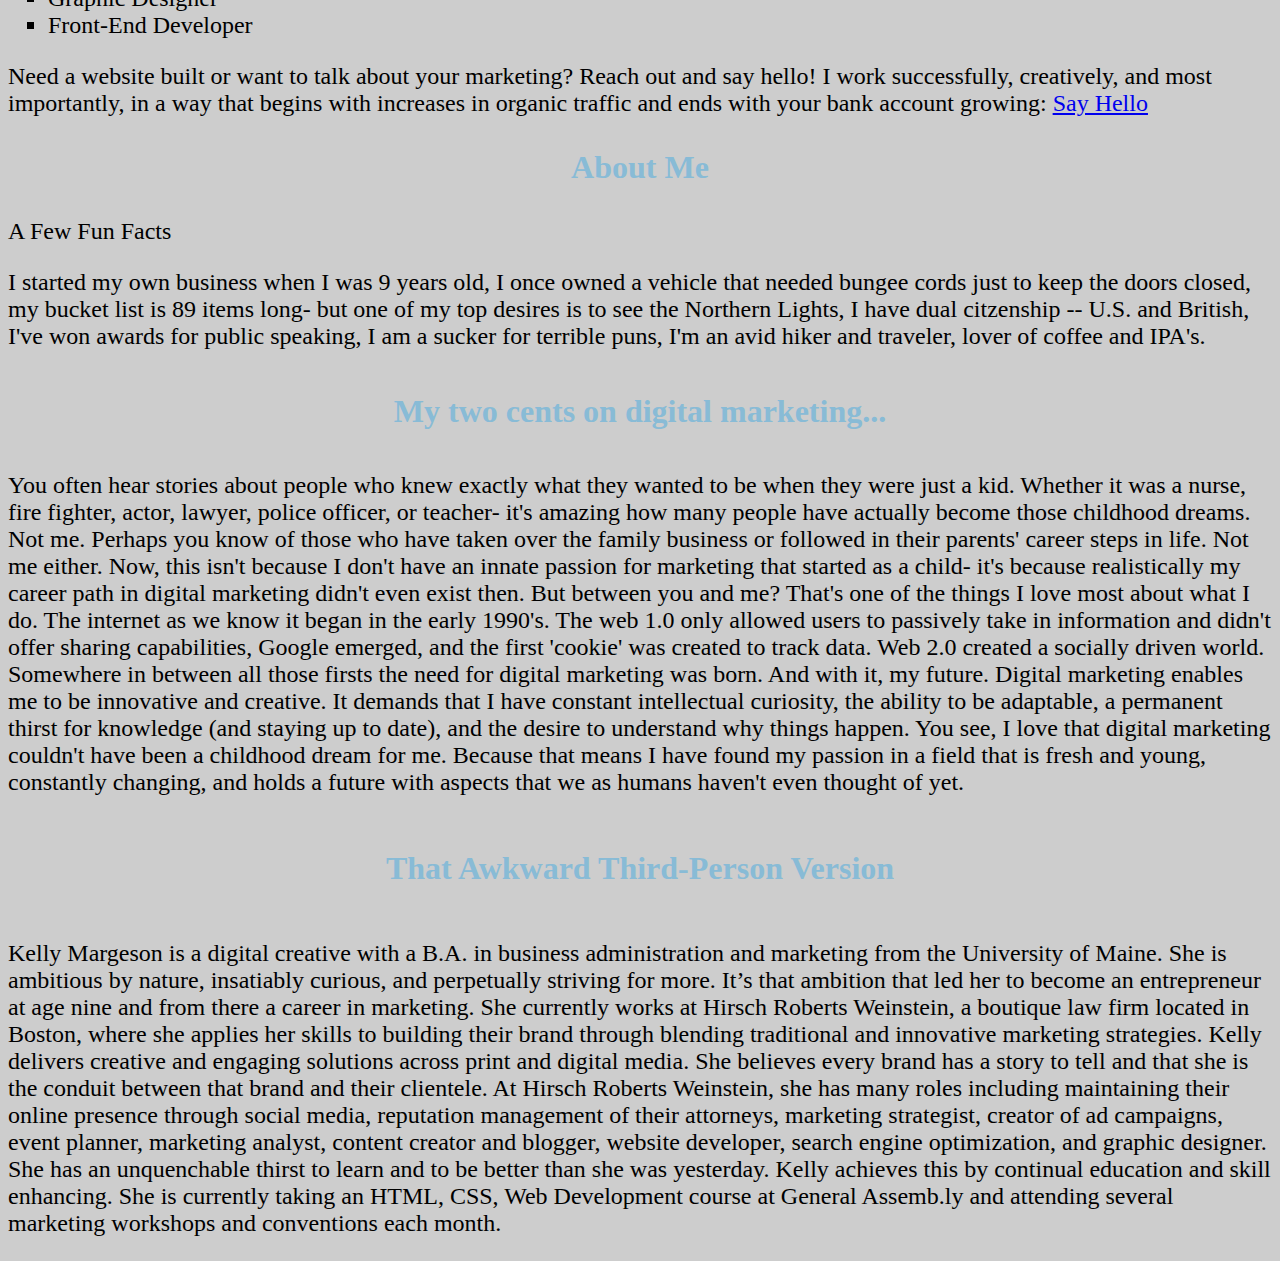
==== commit 992d055b: "fixing header" ====
--- a/unit_3/index.html
+++ b/unit_3/index.html
@@ -9,7 +9,7 @@
            alt="work space"
            title="laptop" />
       
-      <h2>Kelly Margeson<br>Marketing Strategist. Digital Creative. Front-end Developer.</h2>
+      <h2>Kelly Margeson<br>Marketing Strategist. Digital Creative. <br> Front-end Developer.</h2>
 
 
 	</div>
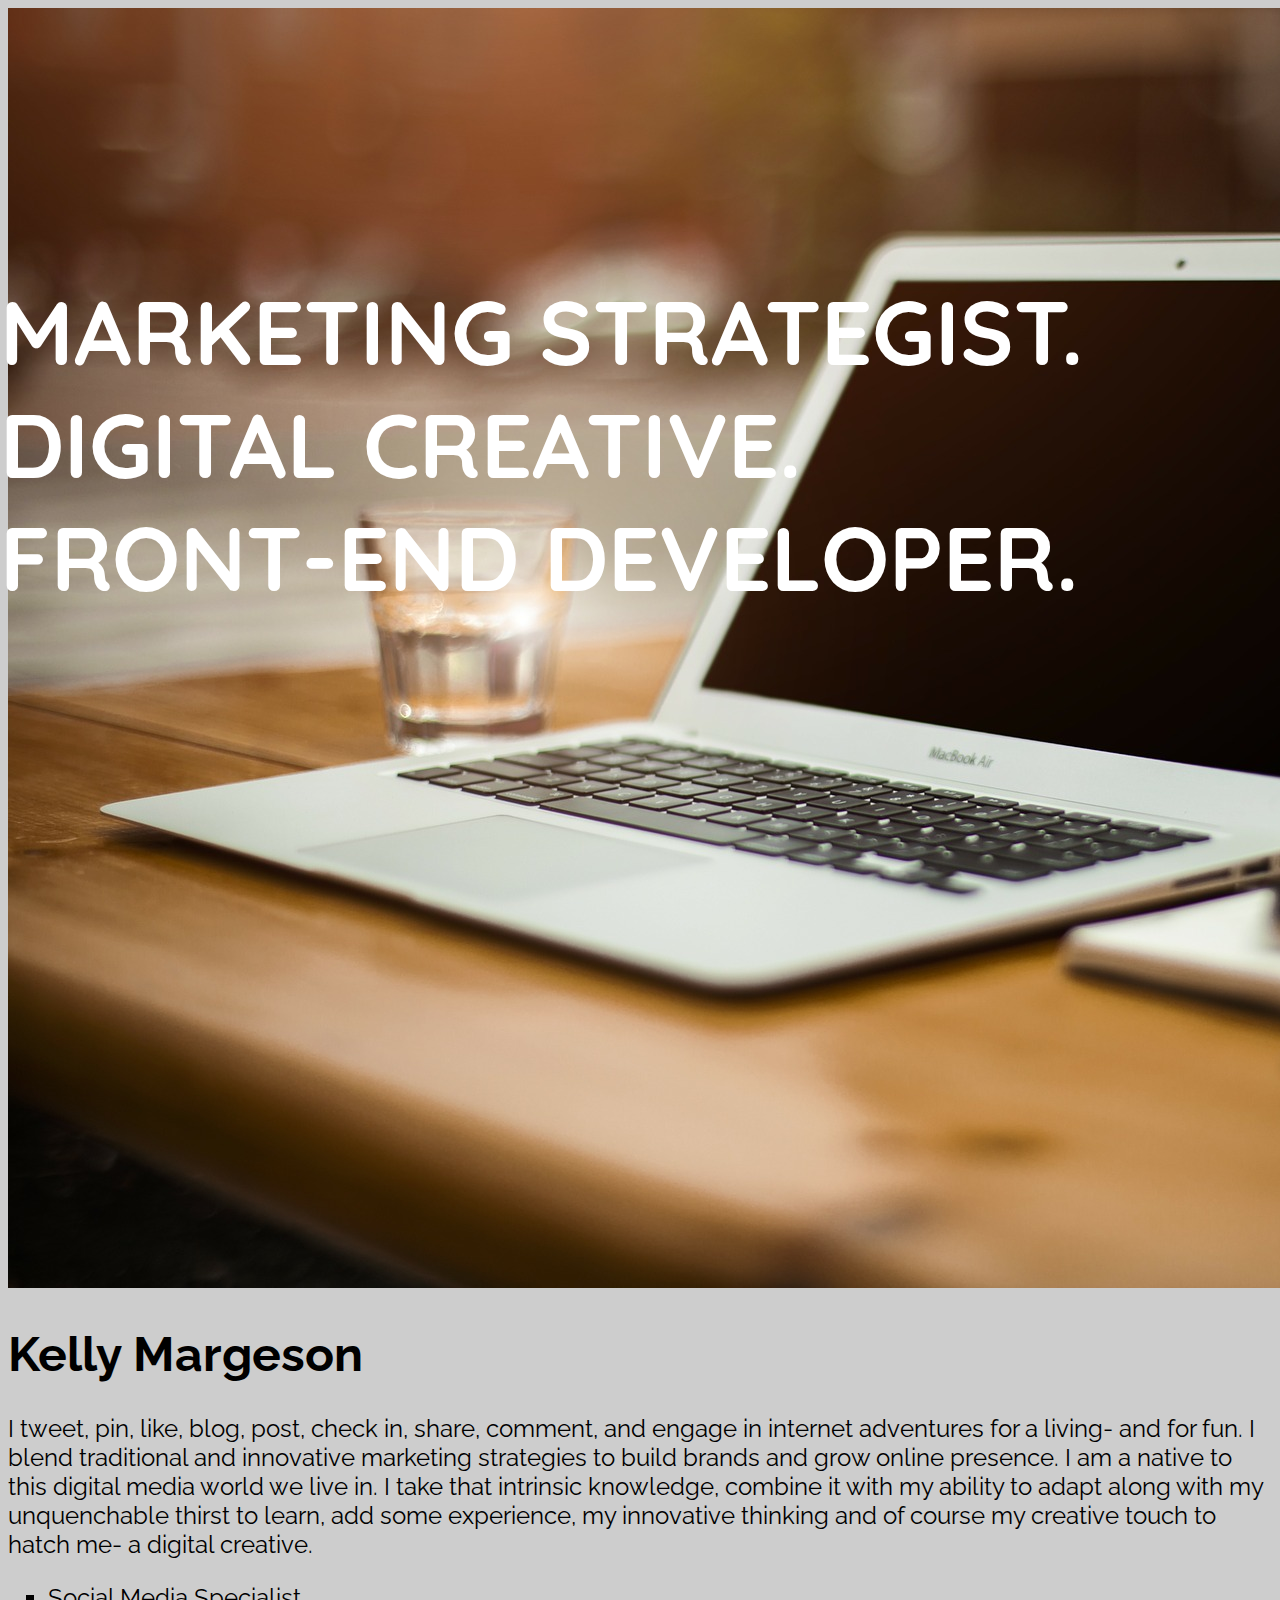
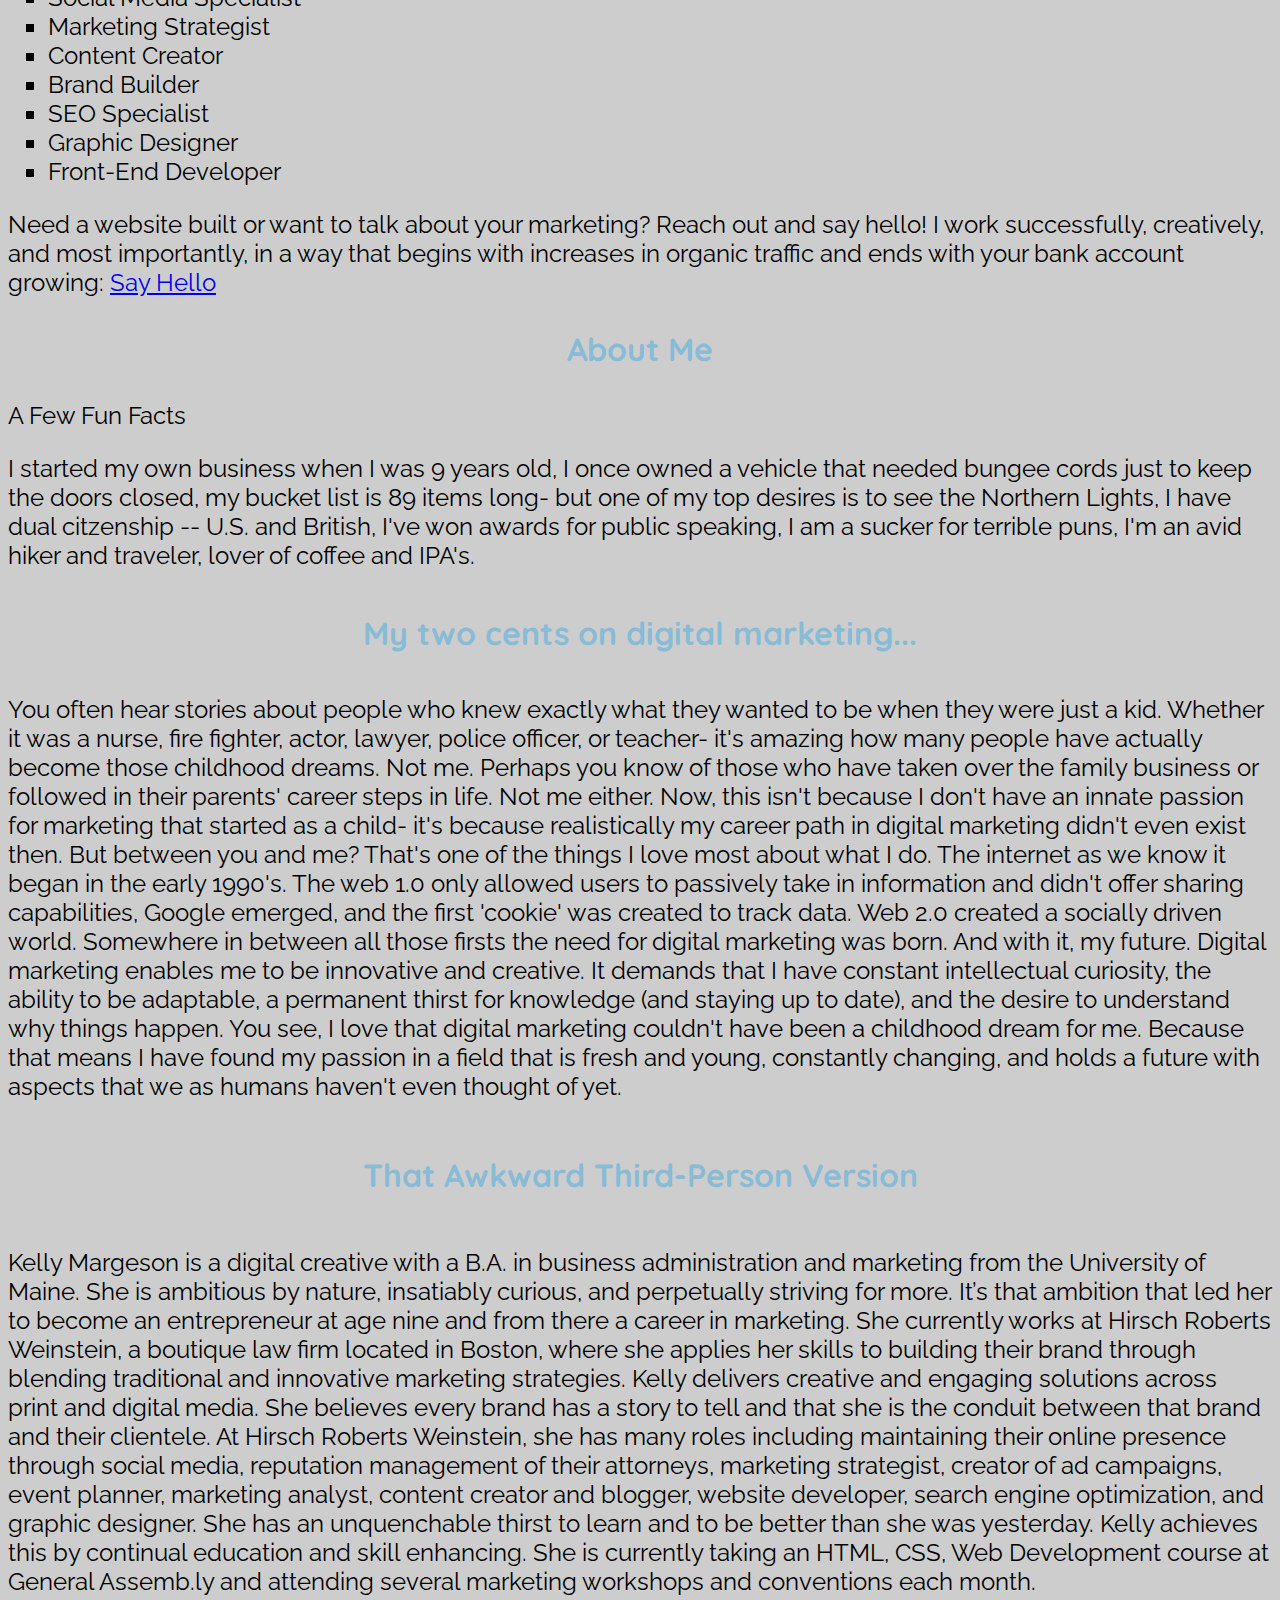
==== commit 9c925419: "fonts" ====
--- a/unit_3/index.html
+++ b/unit_3/index.html
@@ -9,13 +9,13 @@
            alt="work space"
            title="laptop" />
       
-      <h2>Kelly Margeson<br>Marketing Strategist. Digital Creative. <br> Front-end Developer.</h2>
-
-
+      <h1>Kelly Margeson</h1>
 	</div>
 </head>
 
 <body>
+
+<h2>Marketing Strategist. Digital Creative. Front-end Developer.</h2>
 	
     <p>I tweet, pin, like, blog, post, check in, share, comment, and engage in internet adventures for a living- and for fun. I blend traditional and innovative marketing strategies to build brands and grow online presence. I am a native to this digital media world we live in. I take that intrinsic knowledge, combine it with my ability to adapt along with my unquenchable thirst to learn, add some experience, my innovative thinking and of course my creative touch to hatch me- a digital creative.</p>
 
--- a/unit_3/css/style.css
+++ b/unit_3/css/style.css
@@ -1,3 +1,6 @@
+@import url(https://fonts.googleapis.com/css?family=Quicksand);
+@import url(https://fonts.googleapis.com/css?family=Raleway);
+
 .image { 
    position: relative; 
    width: 100%; 
@@ -8,6 +11,7 @@
 	top: 50%;
 	left: 50%;
 	color: white;
+	margin: 50px;
 	text-align: left;
 }
 h2 { 
@@ -16,7 +20,7 @@
    left: 0; 
    width: 90%; 
    color: #fff;
-   font-family: Quicksand; 
+   font-family: 'Quicksand', sans-serif;
    font-weight: light;
    text-transform: uppercase;
    font-size: 90px;
@@ -26,8 +30,7 @@
   text-align: left;
   background-color: #CDCDCD;
   color: #000;
-  font-family: GeosansLight;
-  font-weight: regular;
+  font-family: 'Raleway', sans-serif;
   font-size: 24px
 }
 
@@ -35,7 +38,7 @@
   text-align: center;
   background-color: #CDCDCD;
   color: #88BBD6;
-  font-family: GeosansLight;
+  font-family: 'Quicksand', sans-serif;
   font-weight: bold;
   font-size: 32px
 }
@@ -44,7 +47,7 @@
   text-align: center;
   background-color: #CDCDCD;
   color: #88BBD6;
-  font-family: GeosansLight;
+  font-family: 'Quicksand', sans-serif;
   font-weight: bold;
   font-size: 32px
 }
@@ -53,7 +56,7 @@
   text-align: center;
   background-color: #CDCDCD;
   color: #88BBD6;
-  font-family: GeosansLight;
+  font-family: 'Quicksand', sans-serif;
   font-weight: bold;
   font-size: 32px
 }